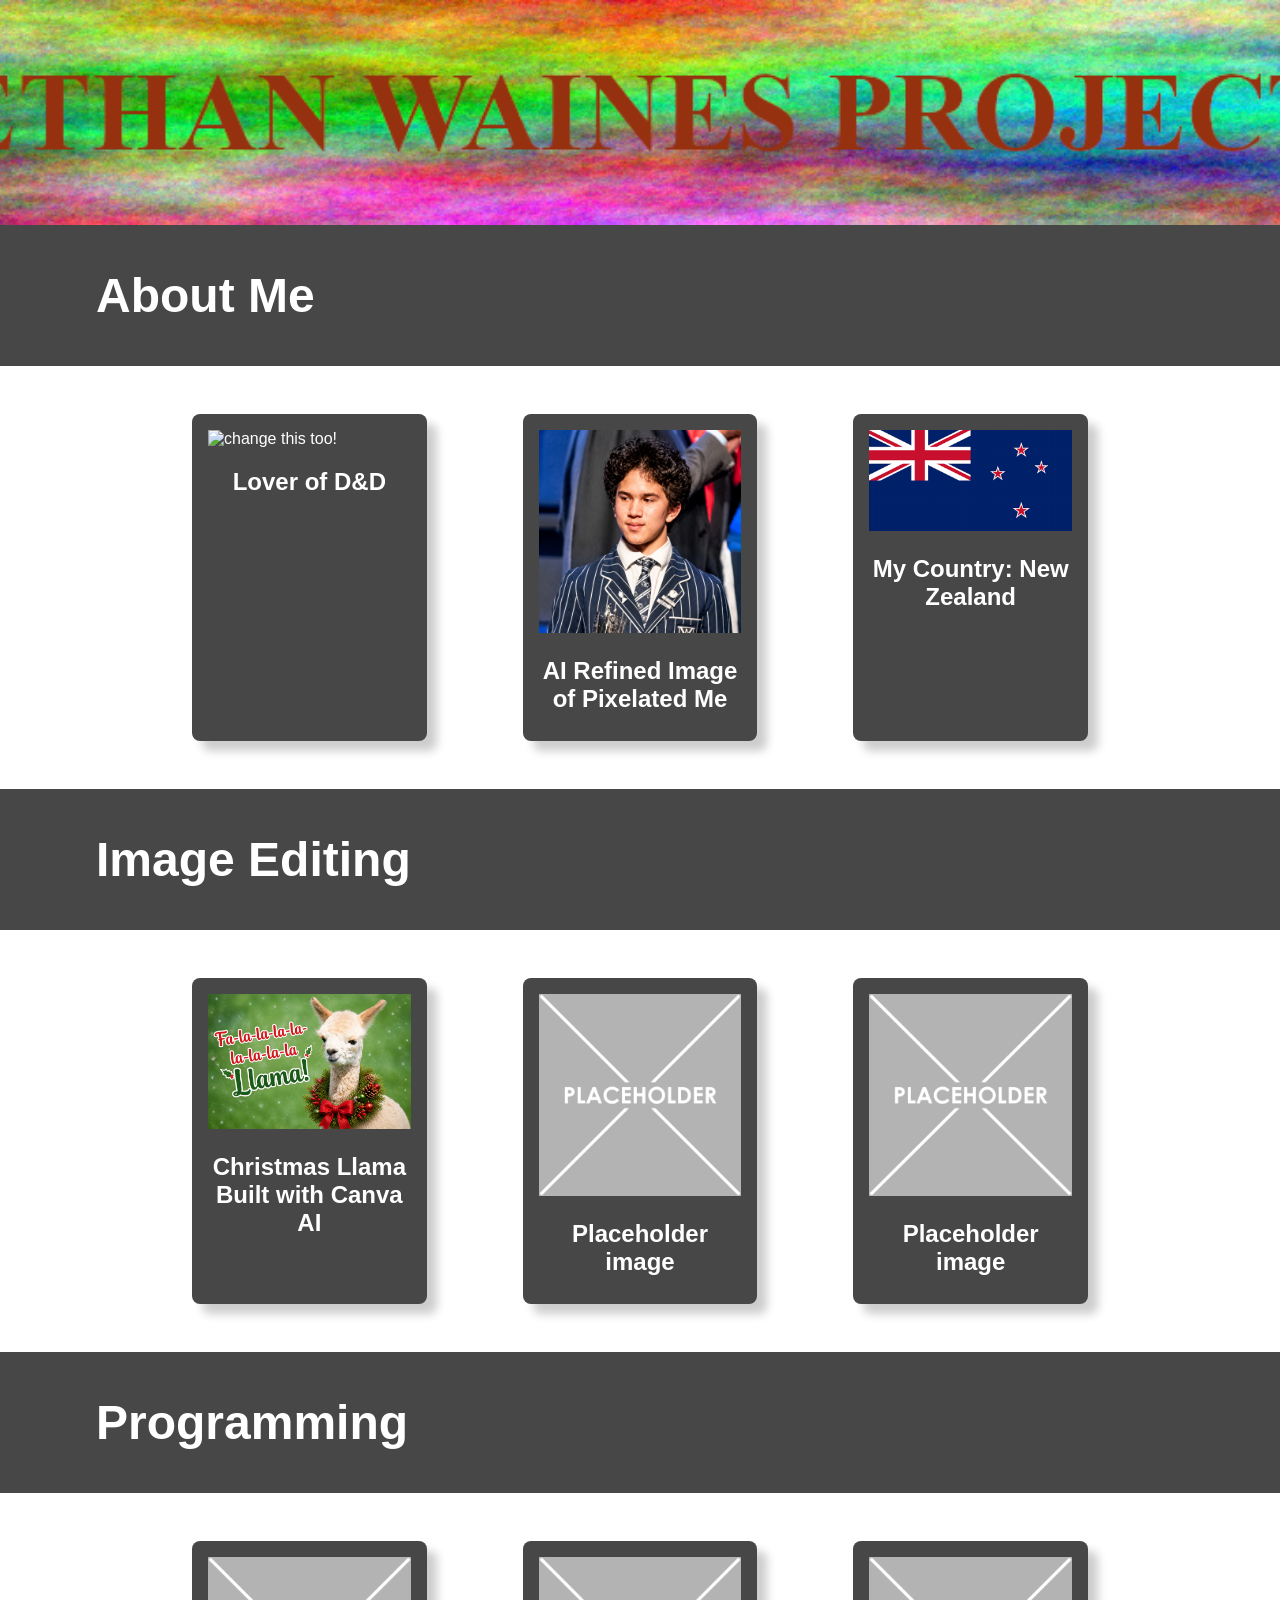
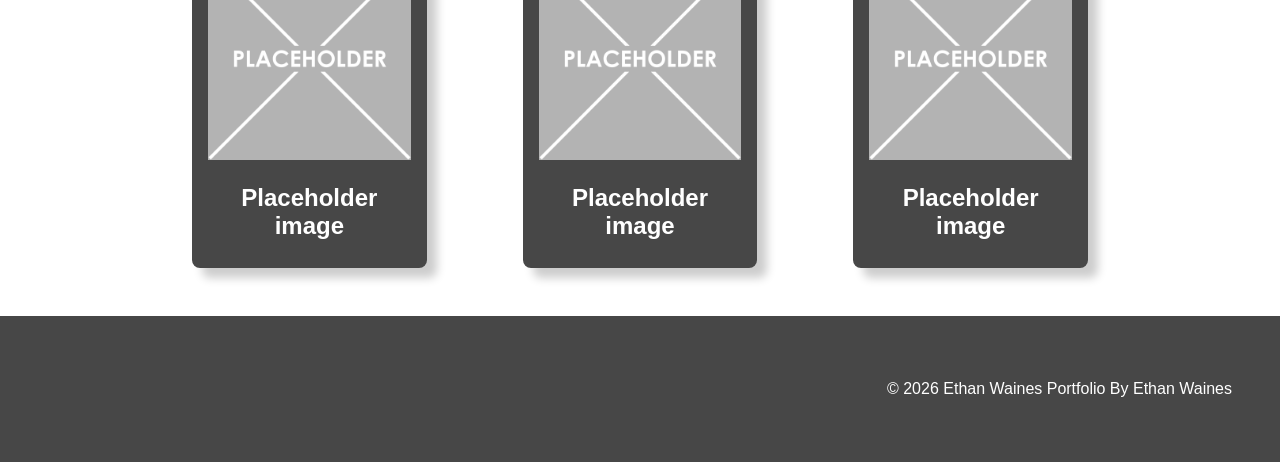
==== index.html @ 1c0edf47 "Changed name to suit purpose of website" ====
<!DOCTYPE html>
<html lang="en">

<head>
    <meta charset="UTF-8">
    <meta name="viewport" content="width=device-width, initial-scale=1.0">
    <link rel="stylesheet" href="style.css">
    <title>Ethan Waines Portfolio</title>
</head>

<!-- This is the main body of the website- ALL your content goes AFTER the <body> tag and before the </body> -->
<body>

    <!-- The Hero Section -------------------------------------------------------------------------------------- -->
    <section class="hero">
<!--        <div class="hero-text">Ethan's Amazing Website</div> -->
    </section>
<!-- About me ------------------------------------------------------------------------------------------------- -->
    <!-- The First Topic Section -->
    <section class="topic">
        <!-- the topic title a big bar with text in it -->
        <div class="topic-title">
            <h1>About Me</h1>
        </div>
        <!-- now a three column grid of images -->
        <div class="topic-content">
            <!-- one "card" which includes an image with a text below it -->
            <div class="topic-card">
                <img src="images/dice.png" alt="change this too!">
                <h2 class="topic-card-text">Lover of D&D</h2>
            </div>
            <div class="topic-card">
                <img src="images/ethan-waines-ai-refined.jpg" alt="change this too!">
                <h2 class="topic-card-text">AI Refined Image of Pixelated Me</h2>
            </div>
            <div class="topic-card">
                <img src="images/new-zealand-flag.png" alt="change this too!">
                <h2 class="topic-card-text">My Country: New Zealand</h2>
            </div>
        </div>
    </section>
<!-- End of topic one------------------------------------------------------------------------------------------ -->

<!-- Image Editing ------------------------------------------------------------------------------------------------- -->
    <!-- The First Topic Section -->
    <section class="topic">
        <!-- the topic title a big bar with text in it -->
        <div class="topic-title">
            <h1>Image Editing</h1>
        </div>
        <!-- now a three column grid of images -->
        <div class="topic-content">
            <!-- one "card" which includes an image with a text below it -->
            <div class="topic-card">
                <img src="images/christmas-llama-ai-image.jpg" alt="change this too!">
                <h2 class="topic-card-text">Christmas Llama Built with Canva AI</h2>
            </div>
            <div class="topic-card">
                <img src="images/placeholder-1024x1024.png" alt="change this too!">
                <h2 class="topic-card-text">Placeholder image</h2>
            </div>
            <div class="topic-card">
                <img src="images/placeholder-1024x1024.png" alt="change this too!">
                <h2 class="topic-card-text">Placeholder image</h2>
            </div>
        </div>
    </section>
<!-- End of topic one------------------------------------------------------------------------------------------ -->

<!-- Programming ------------------------------------------------------------------------------------------------- -->
    <!-- The First Topic Section -->
    <section class="topic">
        <!-- the topic title a big bar with text in it -->
        <div class="topic-title">
            <h1>Programming</h1>
        </div>
        <!-- now a three column grid of images -->
        <div class="topic-content">
            <!-- one "card" which includes an image with a text below it -->
            <div class="topic-card">
                <img src="images/placeholder-1024x1024.png" alt="change this too!">
                <h2 class="topic-card-text">Placeholder image</h2>
            </div>
            <div class="topic-card">
                <img src="images/placeholder-1024x1024.png" alt="change this too!">
                <h2 class="topic-card-text">Placeholder image</h2>
            </div>
            <div class="topic-card">
                <img src="images/placeholder-1024x1024.png" alt="change this too!">
                <h2 class="topic-card-text">Placeholder image</h2>
            </div>
        </div>
    </section>
<!-- End of topic one------------------------------------------------------------------------------------------ -->

<!-- Copy and paste the section from above to make your next section -->
    <!-- A Simple Website Footer ------------------------------------------------------------------------------ -->
    <footer class="footer">
        <p>&copy; 2026 Ethan Waines Portfolio By Ethan Waines</p>
    </footer>

<!-- The end of the whole page- no more content after this! -->
</body>
</html>
---- style.css ----
/* A simple css reset */
body,
html {
    margin: 0;
    padding: 0;
    height: 100%;
    /* The Font Family- Really important!! */
    font-family: Arial, sans-serif;
    box-sizing: border-box;
}

/* reset for images to ensure they ar 100% of the parent container width */
img {
    width: 100%;
}

/* The hero section styling- use your OWN Hero Image URL here */
.hero {
    background-image: url('images/ethan-waines-projects.png');
    height: 25vh;
    background-size: cover;
    background-position: center;
    display: flex;
    justify-content: center;
    align-items: center;
    color: white;
    text-align: center;
    position: relative;
}

/* BIG text styling for the hero section text */
.hero-text {
    font-size: 4em;
    font-weight: bold;
}

/* nice big font on a banner style background */
.topic-title{
    color: white;
    font-size: 2em;
    padding: 0.1em 3em;
    background-color: rgb(71, 71, 71);
}

/* Three column grid with a nice big gap */
.topic-content{
    display: grid;
    grid-template-columns: repeat(3, 1fr);
    gap: 6em;
    /* bring the whole section in off the sides of the page */
    width: 70%;
    /* top margin of 3em and center right/left */
    margin: 3em auto;
}

/* Styling for the individual topic cards rounded edges background color and a drop shadow */
.topic-card{
    background-color: rgb(71, 71, 71);
    color: white;
    padding: 1em;
    border-radius: 0.5em;
    box-shadow: 10px 10px 10px rgba(0, 0, 0, 0.2);
}

/* Styling for the topic card titles */
.topic-card-text{
    font-size: 1.5em;
    margin-bottom: 0.5em;
    /* center align text */
    text-align: center;
}


/* Styling for a footer section to take a bit of spcae at the bottom of the page */
.footer{
    background-color: rgb(71, 71, 71);
    color: white;
    text-align: right;
    padding: 3em 3em;
}
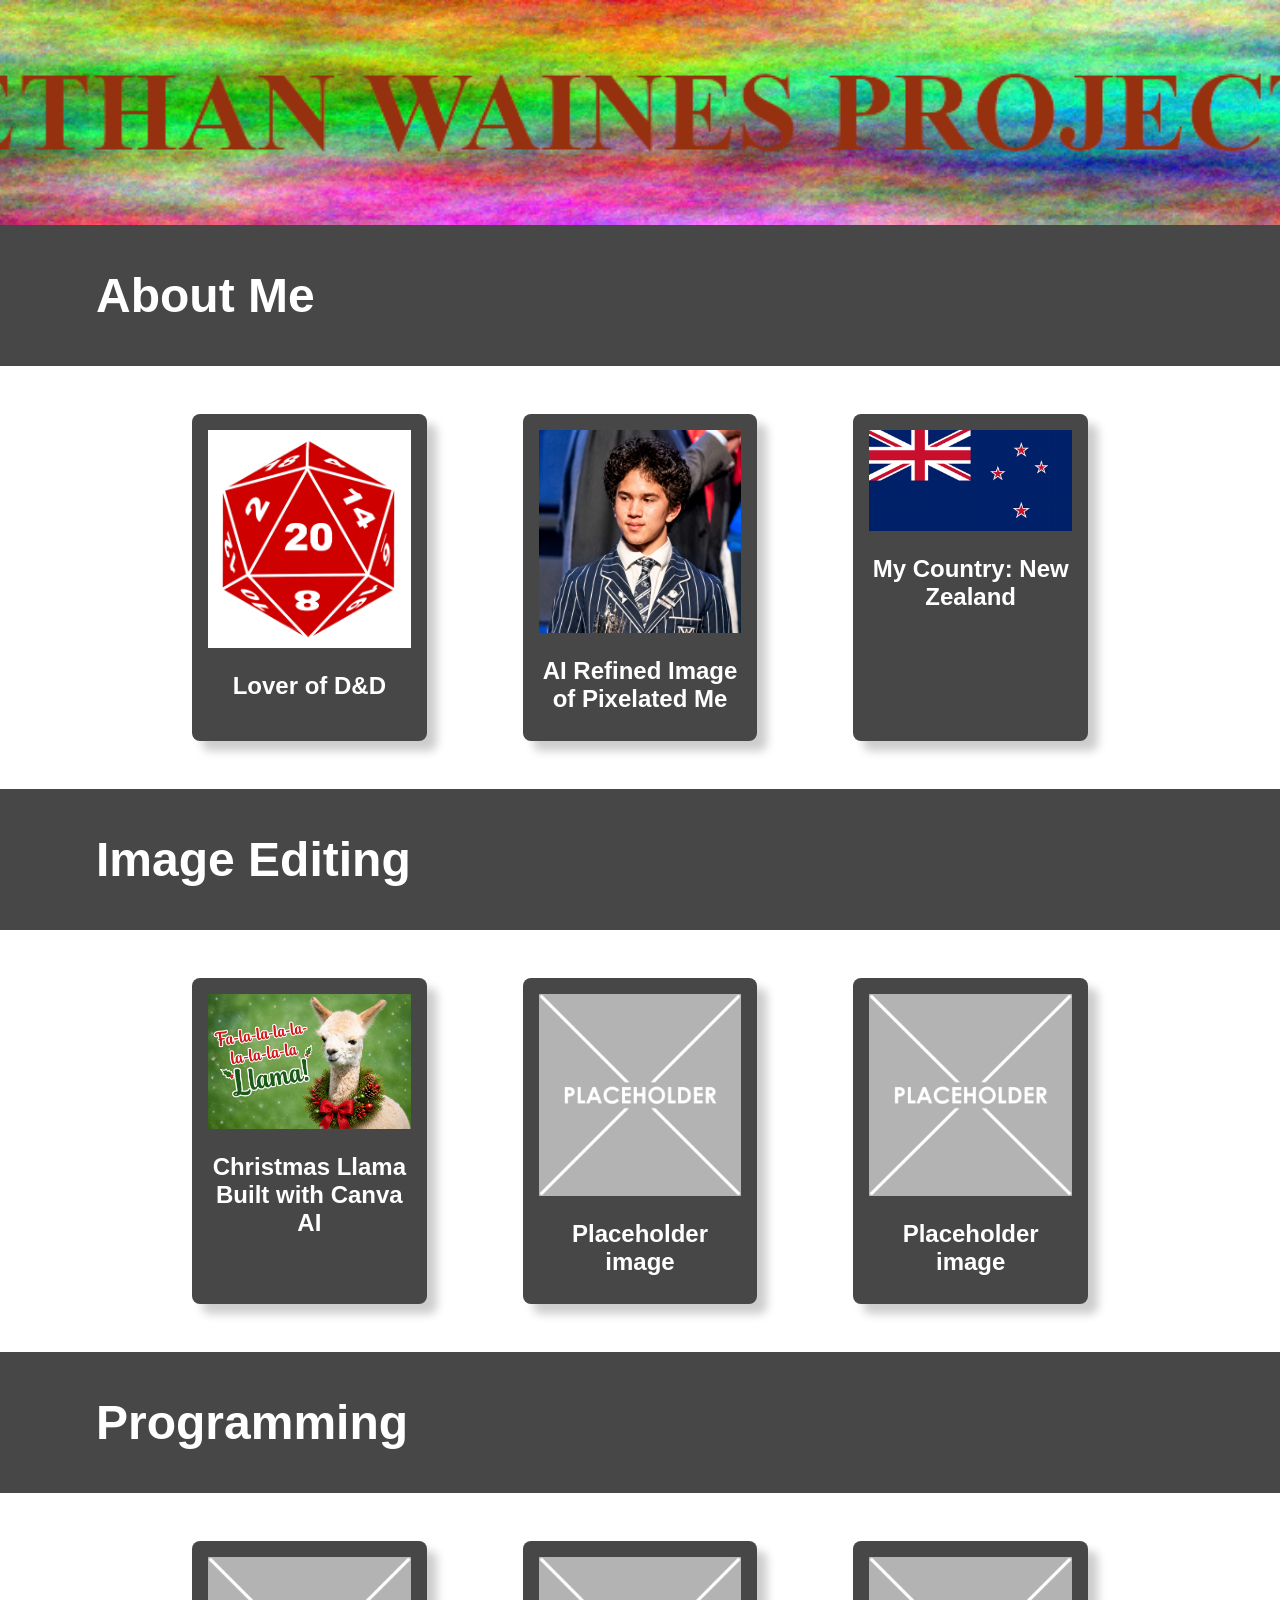
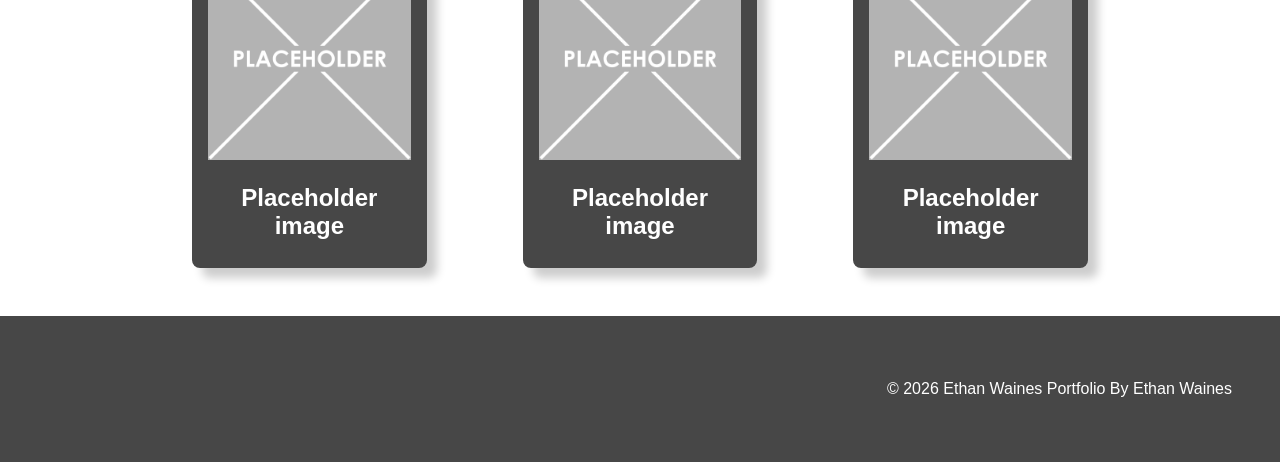
==== commit 481c943b: "Changed file type" ====
--- a/index.html
+++ b/index.html
@@ -26,7 +26,7 @@
         <div class="topic-content">
             <!-- one "card" which includes an image with a text below it -->
             <div class="topic-card">
-                <img src="images/dice.png" alt="change this too!">
+                <img src="images/dice.jpg" alt="change this too!">
                 <h2 class="topic-card-text">Lover of D&D</h2>
             </div>
             <div class="topic-card">
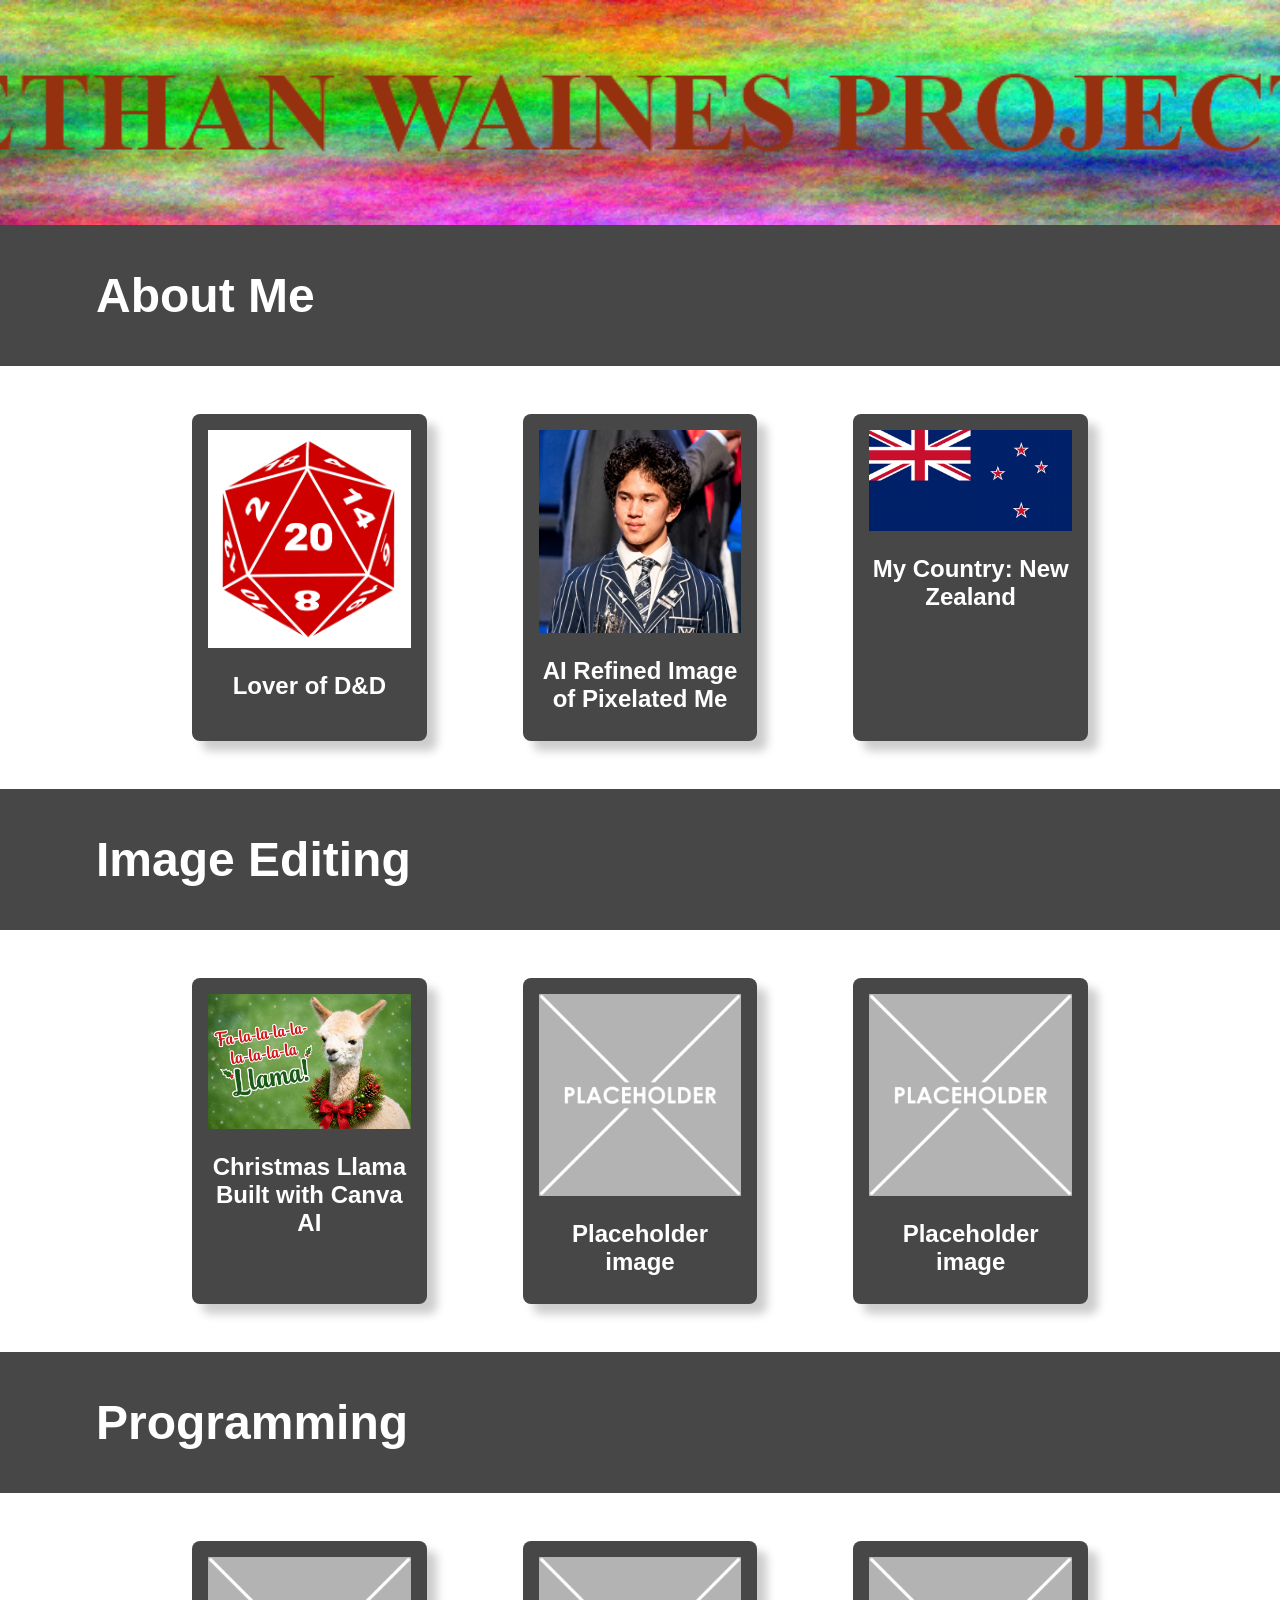
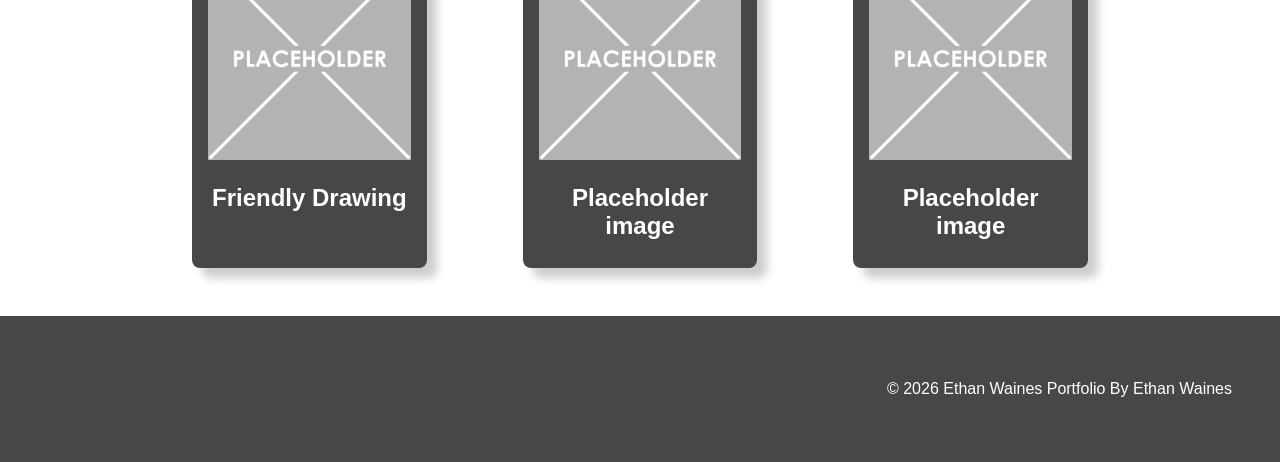
==== commit 7adc311d: "Added the title of a new project" ====
--- a/index.html
+++ b/index.html
@@ -26,15 +26,15 @@
         <div class="topic-content">
             <!-- one "card" which includes an image with a text below it -->
             <div class="topic-card">
-                <img src="images/dice.jpg" alt="change this too!">
+                <img src="images/dice.jpg">
                 <h2 class="topic-card-text">Lover of D&D</h2>
             </div>
             <div class="topic-card">
-                <img src="images/ethan-waines-ai-refined.jpg" alt="change this too!">
+                <img src="images/ethan-waines-ai-refined.jpg">
                 <h2 class="topic-card-text">AI Refined Image of Pixelated Me</h2>
             </div>
             <div class="topic-card">
-                <img src="images/new-zealand-flag.png" alt="change this too!">
+                <img src="images/new-zealand-flag.png">
                 <h2 class="topic-card-text">My Country: New Zealand</h2>
             </div>
         </div>
@@ -52,15 +52,15 @@
         <div class="topic-content">
             <!-- one "card" which includes an image with a text below it -->
             <div class="topic-card">
-                <img src="images/christmas-llama-ai-image.jpg" alt="change this too!">
+                <img src="images/christmas-llama-ai-image.jpg">
                 <h2 class="topic-card-text">Christmas Llama Built with Canva AI</h2>
             </div>
             <div class="topic-card">
-                <img src="images/placeholder-1024x1024.png" alt="change this too!">
+                <img src="images/placeholder-1024x1024.png">
                 <h2 class="topic-card-text">Placeholder image</h2>
             </div>
             <div class="topic-card">
-                <img src="images/placeholder-1024x1024.png" alt="change this too!">
+                <img src="images/placeholder-1024x1024.png">
                 <h2 class="topic-card-text">Placeholder image</h2>
             </div>
         </div>
@@ -78,15 +78,15 @@
         <div class="topic-content">
             <!-- one "card" which includes an image with a text below it -->
             <div class="topic-card">
-                <img src="images/placeholder-1024x1024.png" alt="change this too!">
+                <img src="images/placeholder-1024x1024.png">
+                <h2 class="topic-card-text">Friendly Drawing</h2>
+            </div>
+            <div class="topic-card">
+                <img src="images/placeholder-1024x1024.png">
                 <h2 class="topic-card-text">Placeholder image</h2>
             </div>
             <div class="topic-card">
-                <img src="images/placeholder-1024x1024.png" alt="change this too!">
-                <h2 class="topic-card-text">Placeholder image</h2>
-            </div>
-            <div class="topic-card">
-                <img src="images/placeholder-1024x1024.png" alt="change this too!">
+                <img src="images/placeholder-1024x1024.png">
                 <h2 class="topic-card-text">Placeholder image</h2>
             </div>
         </div>
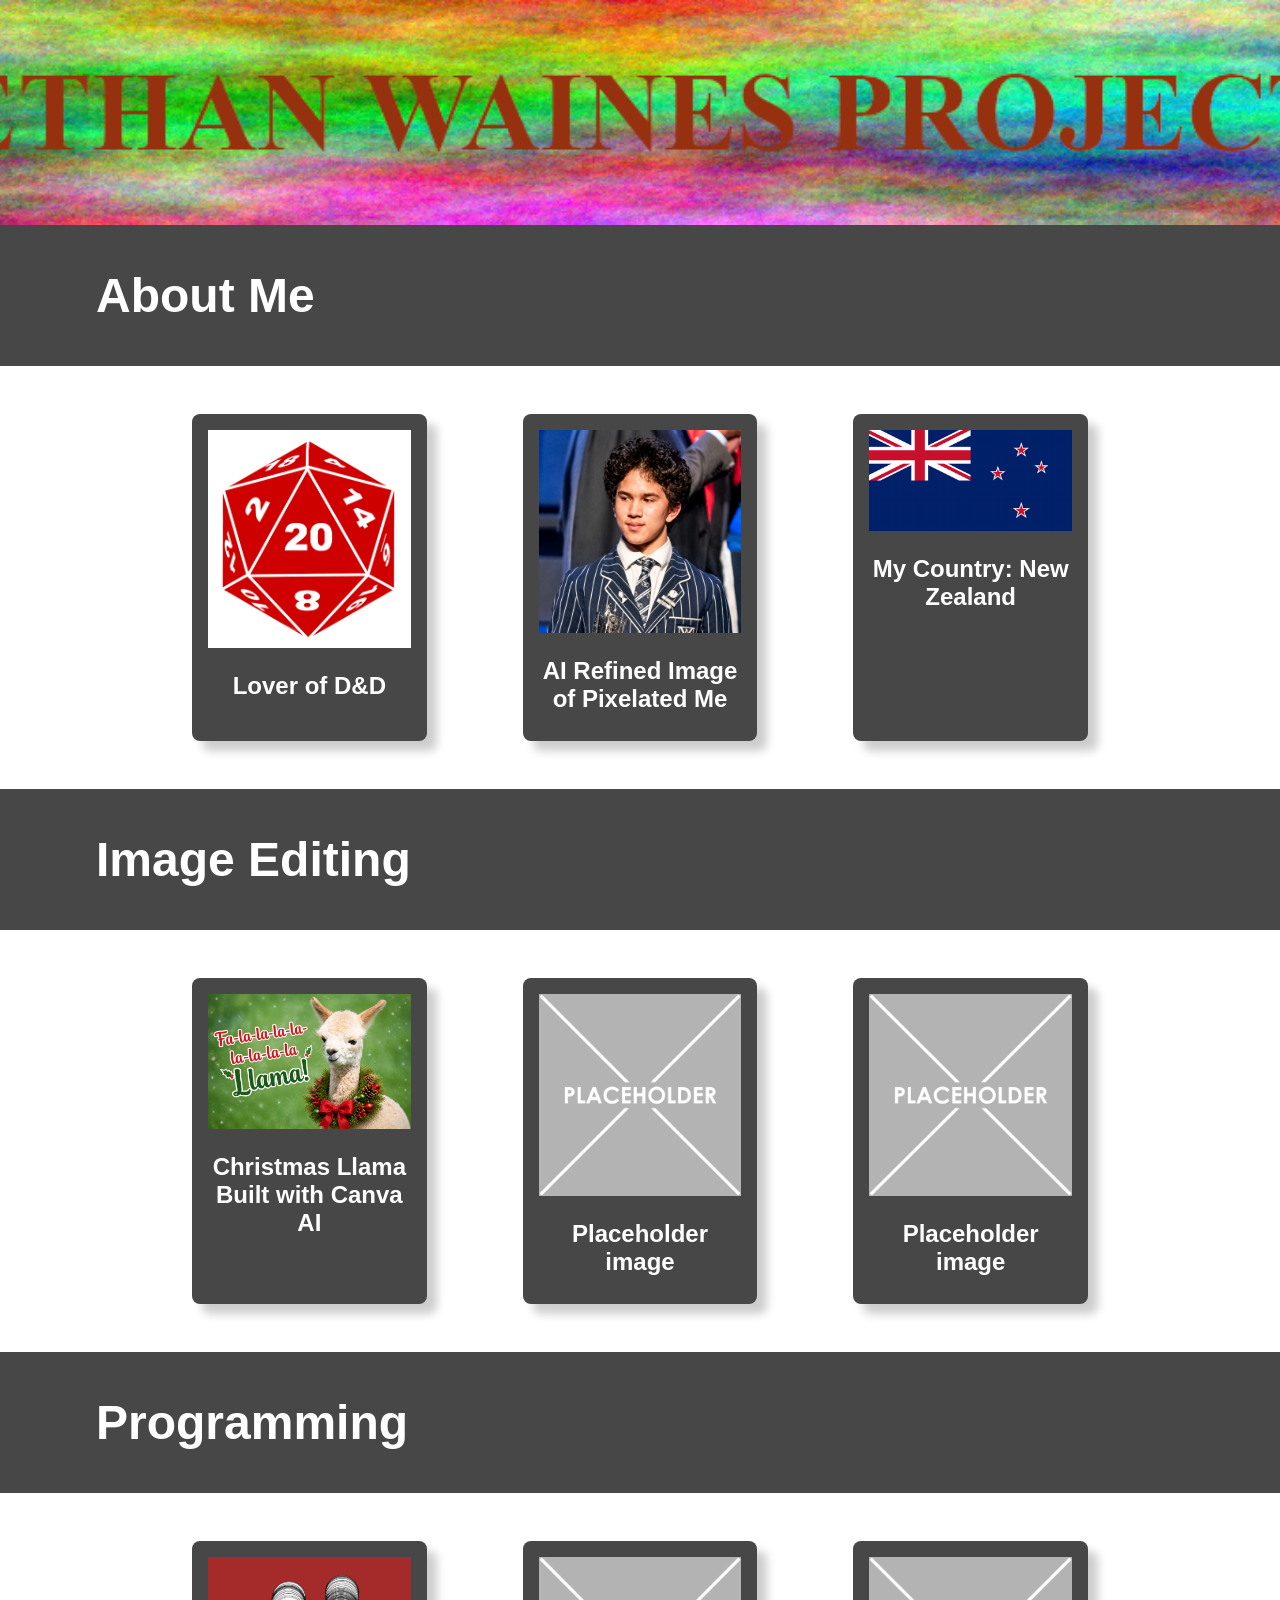
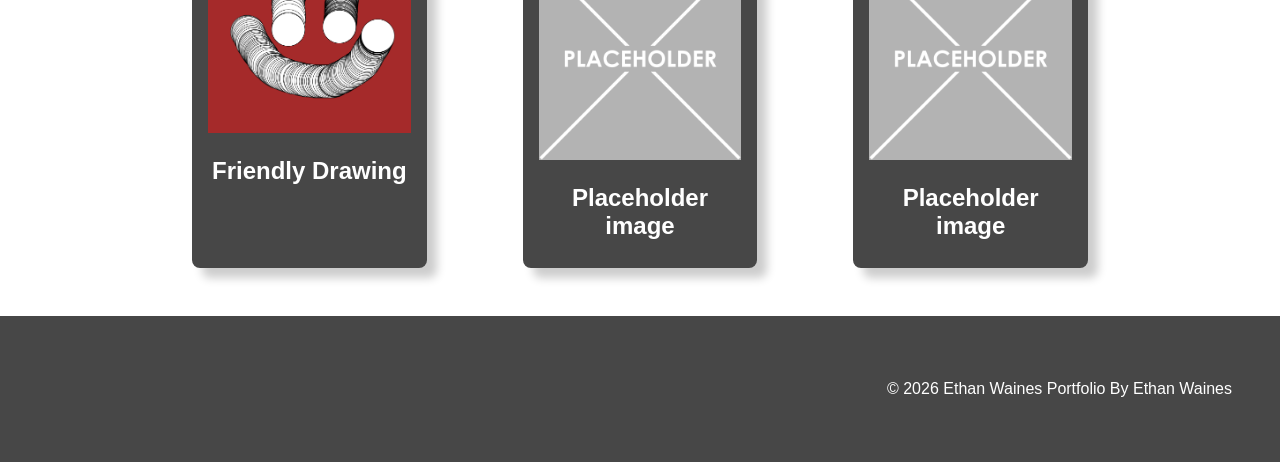
==== commit cc627c30: "Added a picture." ====
--- a/index.html
+++ b/index.html
@@ -78,8 +78,10 @@
         <div class="topic-content">
             <!-- one "card" which includes an image with a text below it -->
             <div class="topic-card">
-                <img src="images/placeholder-1024x1024.png">
-                <h2 class="topic-card-text">Friendly Drawing</h2>
+                <img src="images/Friendly-Drawing-Icon.png">
+                <h2 class="topic-card-text">
+                    <a href="Friendly-Drawing/index.html" target="_blank">Friendly Drawing</a>
+                </h2>
             </div>
             <div class="topic-card">
                 <img src="images/placeholder-1024x1024.png">
--- a/style.css
+++ b/style.css
@@ -77,4 +77,17 @@
     color: white;
     text-align: right;
     padding: 3em 3em;
+}
+
+/*Styling for the links */
+a:link{
+    color: white;
+    background-color: transparent;
+    text-decoration: none;
+}
+
+a:visited{
+    color: white;
+    background-color: transparent;
+    text-decoration: none;
 }
